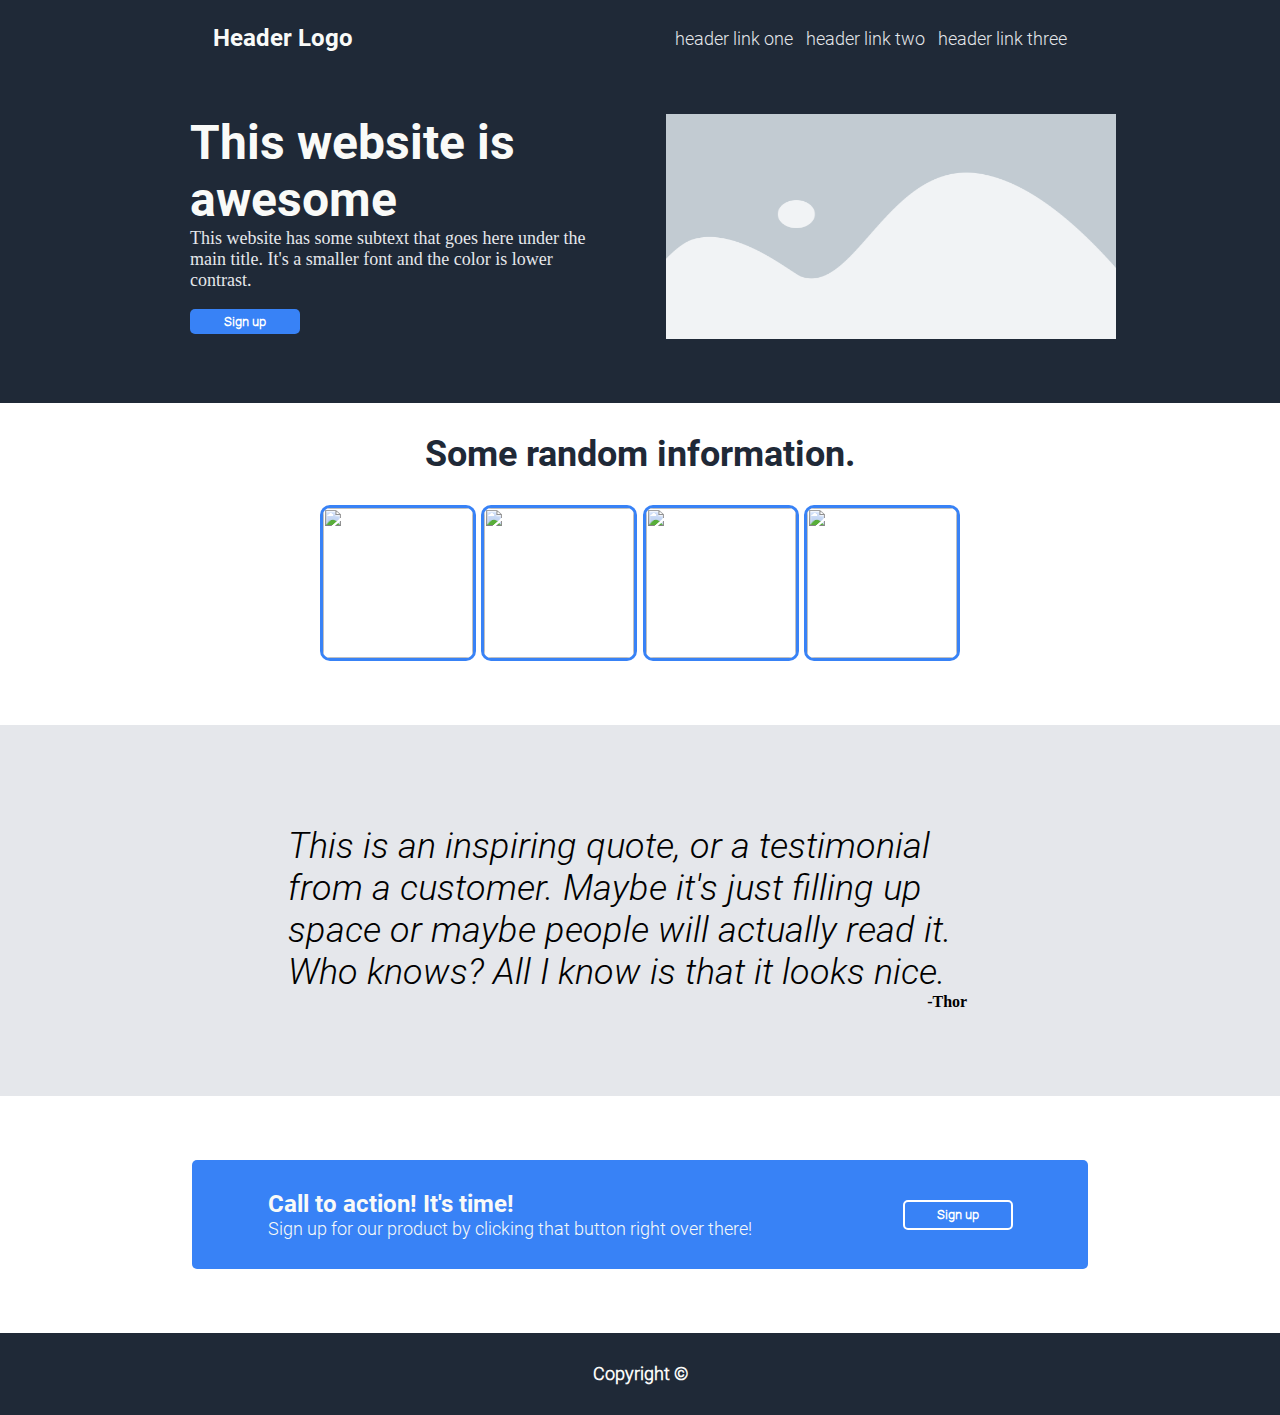
==== index.html @ fd7ac5a5 "First commit" ====
<!DOCTYPE html>
<html lang="en">
<head>
    <meta charset="UTF-8">
    <meta http-equiv="X-UA-Compatible" content="IE=edge">
    <meta name="viewport" content="width=device-width, initial-scale=1.0">
    <title>Document</title>
    <link rel="stylesheet" href="./styles.css">
</head>
<body>
    <header>
        <section id="header-top">
            <h3>Header Logo</h3>
            <ul>
                <li>header link one</li>
                <li>header link two</li>
                <li>header link three</li>
            </ul>
        </section>
        <section id="header-main">
            <div>
                <h1>This website is awesome</h1>
                <p>This website has some subtext that goes here under the main title. 
                    It's a smaller font and the color is lower contrast.</p>
                <button id="header-button">Sign up</button>   
            </div>
            <img src="./pictures/placeholder-image.png" alt="placeholder image">
        </section>
    </header>
    <main>
        <section id="main-top">
            <h2>Some random information.</h2>
            <div id="picture-row">
                <img src="" alt="" class="small-picture">    
                <img src="" alt="" class="small-picture">
                <img src="" alt="" class="small-picture">
                <img src="" alt="" class="small-picture">
            </div>   
        </section>
        <section id="main-middle">
            <p>This is an inspiring quote, or a testimonial from
                a customer. Maybe it's just filling up space or
                maybe people will actually read it. Who knows?
                All I know is that it looks nice.</p>
                <h4>-Thor</h4>
        </section>
        <section id="main-bottom">
            <div>
                <h4>Call to action! It's time!</h4>
                <p>Sign up for our product by clicking that button right over there!</p>
            </div>
            <button>Sign up</button>
        </section>
    </main>
    <footer>
        <h5>Copyright ©</h5>
    </footer>
</body>
</html>
---- styles.css ----
@font-face {
    font-family: "Roboto";
    src: url(fonts/Roboto-Black.ttf) format('truetype');
    font-weight: normal;
}

@font-face {
    font-family: "Roboto";
    src: url(fonts/Roboto-Bold.ttf) format('truetype');
    font-weight: bolder;
}

@font-face {
    font-family: "Roboto Light Italic";
    src: url(fonts/Roboto-LightItalic.ttf) format('truetype');
    /* font-style: italic; */
}

@font-face {
    font-family: "Roboto Light";
    src: url(fonts/Roboto-Light.ttf) format('truetype');
}


/* HEADER */

header {
    background-color: #1F2937;
    display: flex;
    flex-direction: column;
}

body {
    margin: auto;
}

#header-top {
    display: flex;
    /* width: 80%; */
    justify-content: center;
    align-items: center;
}

ul {
    margin-left: 4%;
}

li {
    font-size: 18px;
    color: #e5e7eb;
    float: left;
    list-style: none;
    margin-left: 1vw;
    font-family: "Roboto Light", sans-serif;
}

li:hover {
    border-bottom: 1px solid #e5e7eb;
}

h3 {
    font-family: "Roboto", sans-serif;
    font-size: 24px;
    color: #F9FAF8;
    margin-right: 17%;
    
}

#header-main h1 {
    font-family: "Roboto", sans-serif;
    font-size: 48px;
    /* font-weight: bolder; */
    color: #F9FAF8;
    margin: 0;
}

#header-main p {
    font-size: 18px;
    color: #e5e7eb;
    margin-top: 0;
    /* border: 1px solid yellow; */
    width: 90%;
}


#header-main {
    display: flex;
    justify-content: center;
    align-items: center;
}

#header-main div, #header-main img {
    /* border: 1px solid yellow; */
    width: 450px;
    height: 225px;
    margin: 3% 0 5% 2%;
}

#header-button {
    background-color: #3882f6;
    border: 0;
    color: white;
    padding: 5px;
    width: 110px;
    border-radius: 5px;
    font-weight: bold;
    font-family: "Roboto Light", sans-serif;
}

#header-button:hover {
    background-color: #2b64bd;
}

/* BODY */

#main-top {
    display: flex;
    flex-direction: column;
    align-items: center;
    /* border: 3px solid red; */
}

h2 {
    font-size: 36px;
    font-weight: bolder;
    color: #1f2937;
    font-family: "Roboto", sans-serif;
}

#main-top img {
    height: 150px;
    width: 150px;
    border: 3px solid #3882f6;
    border-radius: 10px;
}

#main-top img:hover {
    border: 4px solid #2b64bd;
}

#picture-row {
    /* border: 3px solid black; */
    width: 50%;
    display: flex;
    justify-content: space-between;
}

#main-middle {
    background-color: #e5e7eb;
    display: flex;
    flex-direction: column;
    align-items: center;
    justify-content: center;
    margin: 5% 0 5% 0;
    padding: 5% 0;
}

#main-middle p {
    width: 55%;
    font-family: "Roboto Light Italic", cursive;
    font-size: 36px;
    margin-bottom: 0;
}

#main-middle h4 {
    margin-top: 0;
    position: relative;
    left: 24%;
}

#main-bottom {
    background-color: #3882f6;
    color: #F9FAF8;
    margin: 0 15% 5% 15%;
    padding: 30px 0;
    border-radius: 5px;
    display: flex;
    justify-content: space-around;
    align-items: center;
}

#main-bottom button {
    background-color: #3882f6;
    padding: 5px;
    border: 2px solid white;
    width: 110px;
    height: 30px;
    color: white;
    border-radius: 5px;
    font-weight: bold;
    font-family: "Roboto Light", sans-serif;
}

#main-bottom h4 {
    font-size: 24px;
    margin: 0 auto;
    font-family: "Roboto", sans-serif;
    font-weight: normal;
}

#main-bottom p {
    margin: 0 auto;
    font-size: 18px;
    font-family: "Roboto Light",sans-serif;
}


#main-bottom button:hover {
    border: 2px solid #2b64bd;
    background-color: #2b64bd;
}

footer {
    background-color: #1F2937;
    color: #F9FAF8;
    display: flex;
    justify-content: center;
    align-items: center;
}

footer h5 {
    font-size: 18px;
    font-family: "Roboto Light", sans-serif;
}
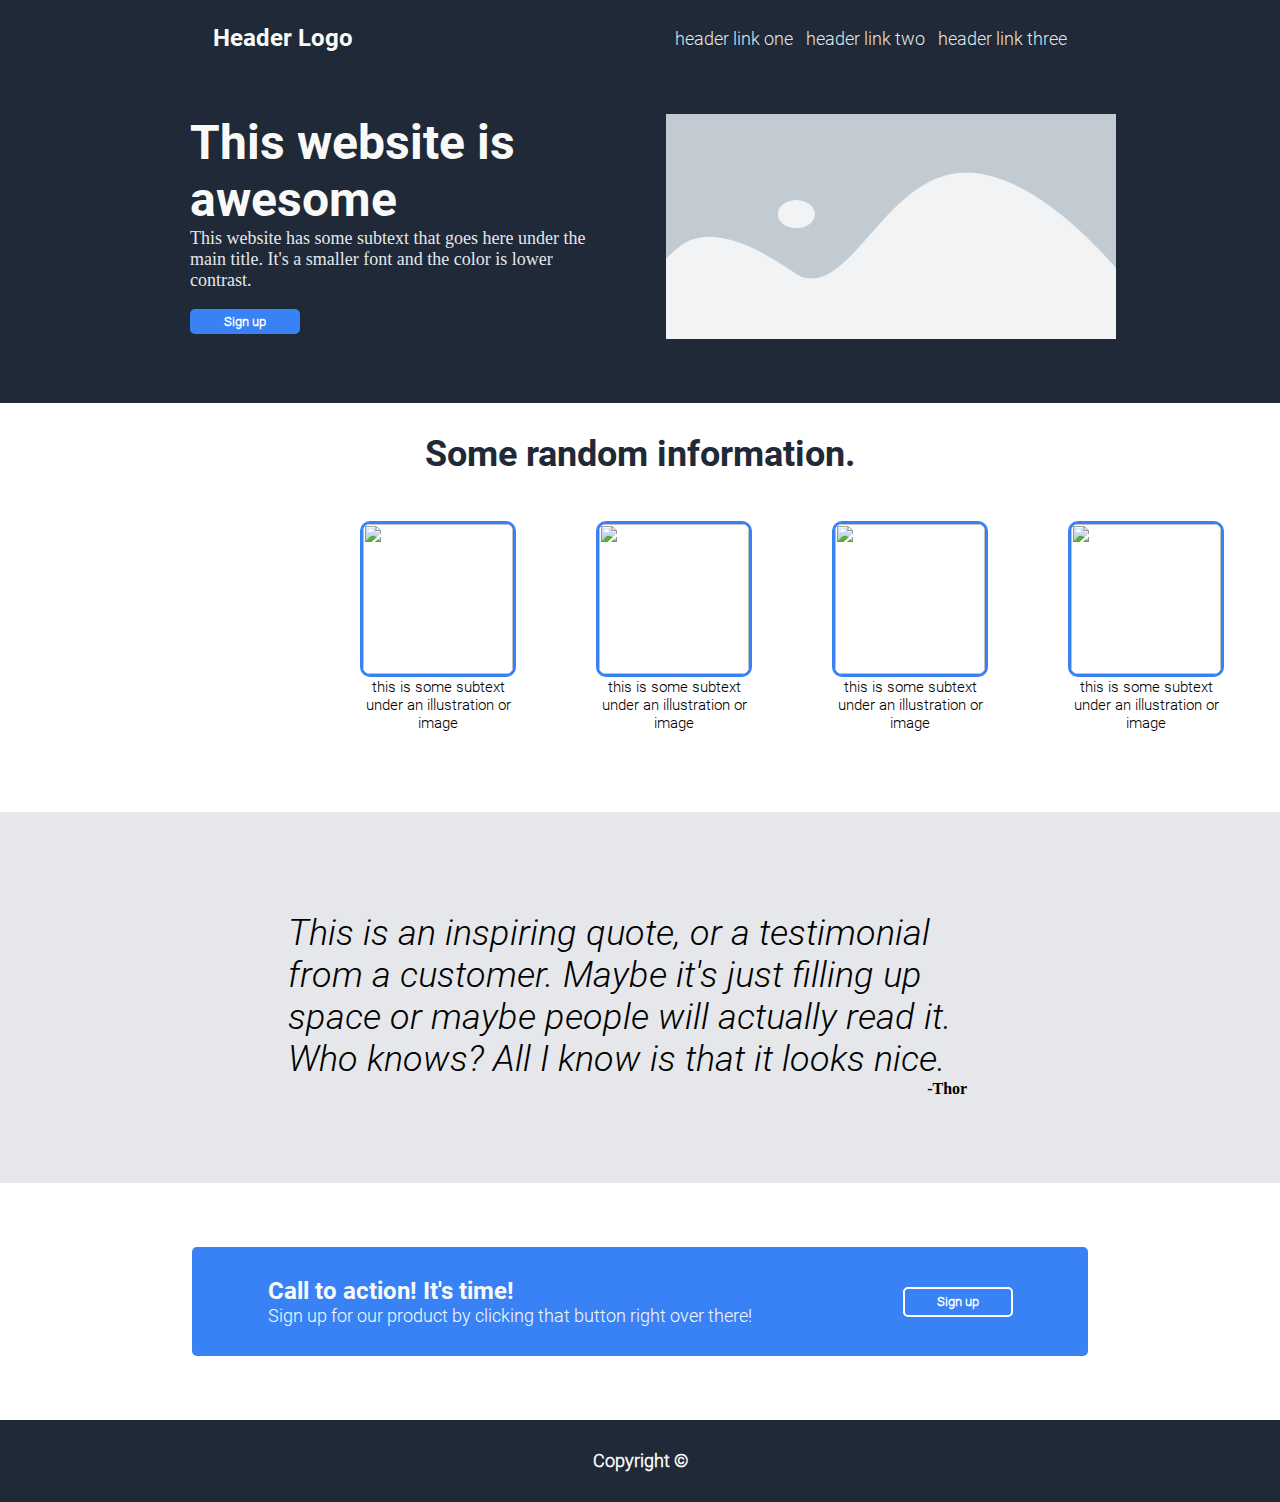
==== commit 54e09781: "Added subtext under images" ====
--- a/index.html
+++ b/index.html
@@ -4,7 +4,7 @@
     <meta charset="UTF-8">
     <meta http-equiv="X-UA-Compatible" content="IE=edge">
     <meta name="viewport" content="width=device-width, initial-scale=1.0">
-    <title>Document</title>
+    <title>Awesome Website</title>
     <link rel="stylesheet" href="./styles.css">
 </head>
 <body>
@@ -31,10 +31,23 @@
         <section id="main-top">
             <h2>Some random information.</h2>
             <div id="picture-row">
-                <img src="" alt="" class="small-picture">    
-                <img src="" alt="" class="small-picture">
-                <img src="" alt="" class="small-picture">
-                <img src="" alt="" class="small-picture">
+                <figure>
+                    <img src="" alt="" class="small-picture"> 
+                    <figcaption>this is some subtext under an illustration or image</figcaption>
+                </figure>
+                <figure>
+                    <img src="" alt="" class="small-picture">    
+                    <figcaption>this is some subtext under an illustration or image</figcaption>
+                </figure>   
+                <figure>
+                   <img src="" alt="" class="small-picture"> 
+                   <figcaption>this is some subtext under an illustration or image</figcaption>
+                </figure>
+                <figure>
+                   <img src="" alt="" class="small-picture"> 
+                   <figcaption>this is some subtext under an illustration or image</figcaption>
+                </figure>
+                
             </div>   
         </section>
         <section id="main-middle">
@@ -56,4 +69,4 @@
         <h5>Copyright ©</h5>
     </footer>
 </body>
-</html>+</html>
--- a/styles.css
+++ b/styles.css
@@ -132,6 +132,12 @@
     width: 150px;
     border: 3px solid #3882f6;
     border-radius: 10px;
+}
+
+#main-top figcaption {
+    font-family: "Roboto Light", sans-serif;
+    font-size: 15px;
+    text-align: center;
 }
 
 #main-top img:hover {
@@ -221,4 +227,9 @@
 footer h5 {
     font-size: 18px;
     font-family: "Roboto Light", sans-serif;
-}+}
+
+/*  1. Organize CSS into sections and separate what selectors do what
+    2. Add Semantics to HTML (figure/figcaption, quote etc)
+    3. Make all margins/paddings use proper values (you know what that means)
+    4. Add additional pages ??? */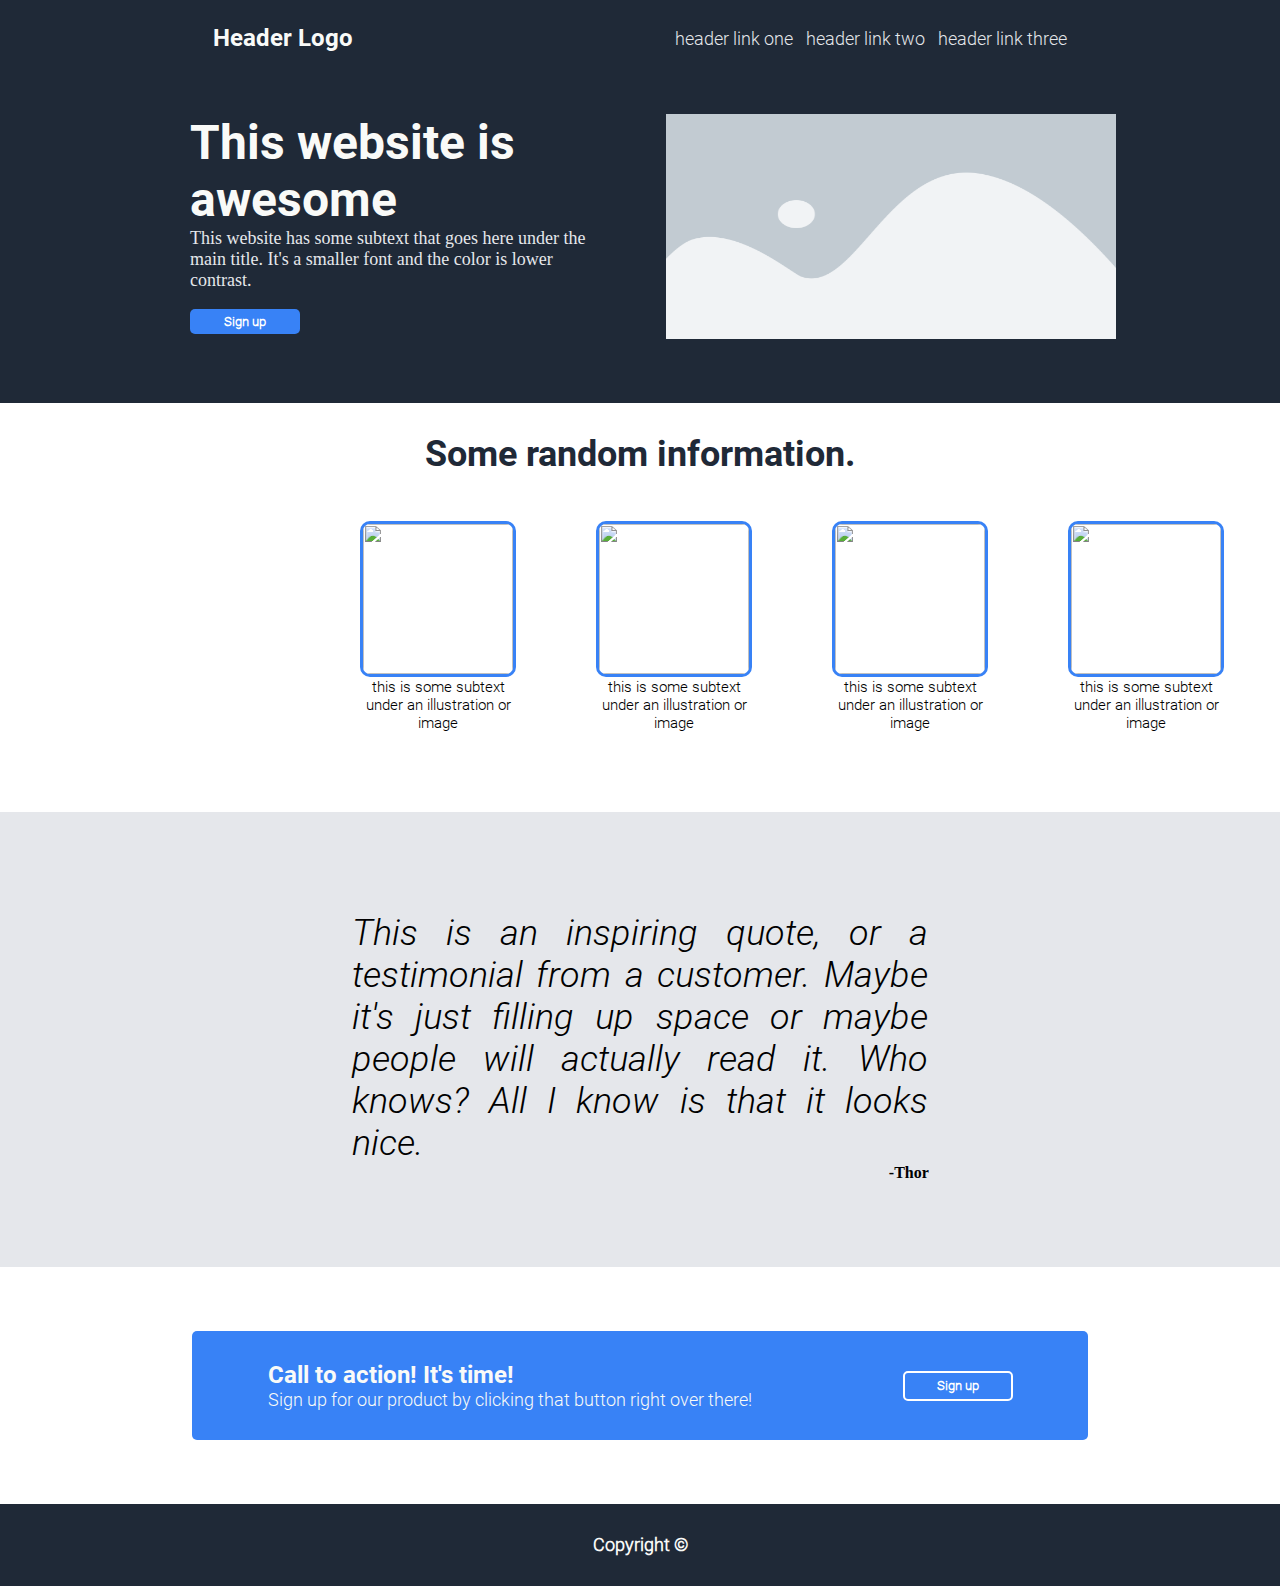
==== commit 5225e622: "Commit before changing m+p to rem" ====
--- a/index.html
+++ b/index.html
@@ -11,7 +11,8 @@
     <header>
         <section id="header-top">
             <h3>Header Logo</h3>
-            <ul>
+            <!-- add nav tag -->
+            <ul> 
                 <li>header link one</li>
                 <li>header link two</li>
                 <li>header link three</li>
@@ -47,15 +48,12 @@
                    <img src="" alt="" class="small-picture"> 
                    <figcaption>this is some subtext under an illustration or image</figcaption>
                 </figure>
-                
             </div>   
         </section>
         <section id="main-middle">
-            <p>This is an inspiring quote, or a testimonial from
-                a customer. Maybe it's just filling up space or
-                maybe people will actually read it. Who knows?
-                All I know is that it looks nice.</p>
-                <h4>-Thor</h4>
+            <blockquote>This is an inspiring quote, or a testimonial from a customer. Maybe it's just filling up space or
+                        maybe people will actually read it. Who knows? All I know is that it looks nice. </blockquote>    
+            <h4>-Thor</h4>
         </section>
         <section id="main-bottom">
             <div>
--- a/styles.css
+++ b/styles.css
@@ -34,11 +34,20 @@
     margin: auto;
 }
 
+/* header top part */
+
 #header-top {
     display: flex;
-    /* width: 80%; */
-    justify-content: center;
-    align-items: center;
+    justify-content: center;
+    align-items: center;
+}
+
+h3 {
+    font-family: "Roboto", sans-serif;
+    font-size: 24px;
+    color: #F9FAF8;
+    margin-right: 17%;
+    
 }
 
 ul {
@@ -58,18 +67,17 @@
     border-bottom: 1px solid #e5e7eb;
 }
 
-h3 {
-    font-family: "Roboto", sans-serif;
-    font-size: 24px;
-    color: #F9FAF8;
-    margin-right: 17%;
-    
+/* header main part */
+
+#header-main {
+    display: flex;
+    justify-content: center;
+    align-items: center;
 }
 
 #header-main h1 {
     font-family: "Roboto", sans-serif;
     font-size: 48px;
-    /* font-weight: bolder; */
     color: #F9FAF8;
     margin: 0;
 }
@@ -78,19 +86,10 @@
     font-size: 18px;
     color: #e5e7eb;
     margin-top: 0;
-    /* border: 1px solid yellow; */
     width: 90%;
 }
 
-
-#header-main {
-    display: flex;
-    justify-content: center;
-    align-items: center;
-}
-
 #header-main div, #header-main img {
-    /* border: 1px solid yellow; */
     width: 450px;
     height: 225px;
     margin: 3% 0 5% 2%;
@@ -111,13 +110,15 @@
     background-color: #2b64bd;
 }
 
-/* BODY */
+
+/* MAIN */
+
+/* First section */
 
 #main-top {
     display: flex;
     flex-direction: column;
     align-items: center;
-    /* border: 3px solid red; */
 }
 
 h2 {
@@ -125,6 +126,18 @@
     font-weight: bolder;
     color: #1f2937;
     font-family: "Roboto", sans-serif;
+}
+
+#picture-row { /* Images with captions overflow div container !!! */
+    width: 50%;
+    display: flex;
+    justify-content: space-between;
+}
+
+#main-top figcaption {
+    font-family: "Roboto Light", sans-serif;
+    font-size: 15px;
+    text-align: center;
 }
 
 #main-top img {
@@ -134,22 +147,11 @@
     border-radius: 10px;
 }
 
-#main-top figcaption {
-    font-family: "Roboto Light", sans-serif;
-    font-size: 15px;
-    text-align: center;
-}
-
 #main-top img:hover {
     border: 4px solid #2b64bd;
 }
 
-#picture-row {
-    /* border: 3px solid black; */
-    width: 50%;
-    display: flex;
-    justify-content: space-between;
-}
+/* Second section */
 
 #main-middle {
     background-color: #e5e7eb;
@@ -161,18 +163,21 @@
     padding: 5% 0;
 }
 
-#main-middle p {
-    width: 55%;
+#main-middle blockquote {
+    width: 45%;
     font-family: "Roboto Light Italic", cursive;
     font-size: 36px;
     margin-bottom: 0;
+    text-align: justify;
 }
 
 #main-middle h4 {
     margin-top: 0;
     position: relative;
-    left: 24%;
-}
+    left: 21%;
+}
+
+/* Third section */
 
 #main-bottom {
     background-color: #3882f6;
@@ -183,6 +188,19 @@
     display: flex;
     justify-content: space-around;
     align-items: center;
+}
+
+#main-bottom h4 {
+    font-size: 24px;
+    margin: 0 auto;
+    font-family: "Roboto", sans-serif;
+    font-weight: normal;
+}
+
+#main-bottom p {
+    margin: 0 auto;
+    font-size: 18px;
+    font-family: "Roboto Light",sans-serif;
 }
 
 #main-bottom button {
@@ -197,24 +215,13 @@
     font-family: "Roboto Light", sans-serif;
 }
 
-#main-bottom h4 {
-    font-size: 24px;
-    margin: 0 auto;
-    font-family: "Roboto", sans-serif;
-    font-weight: normal;
-}
-
-#main-bottom p {
-    margin: 0 auto;
-    font-size: 18px;
-    font-family: "Roboto Light",sans-serif;
-}
-
-
 #main-bottom button:hover {
     border: 2px solid #2b64bd;
     background-color: #2b64bd;
 }
+
+
+/* FOOTER */
 
 footer {
     background-color: #1F2937;
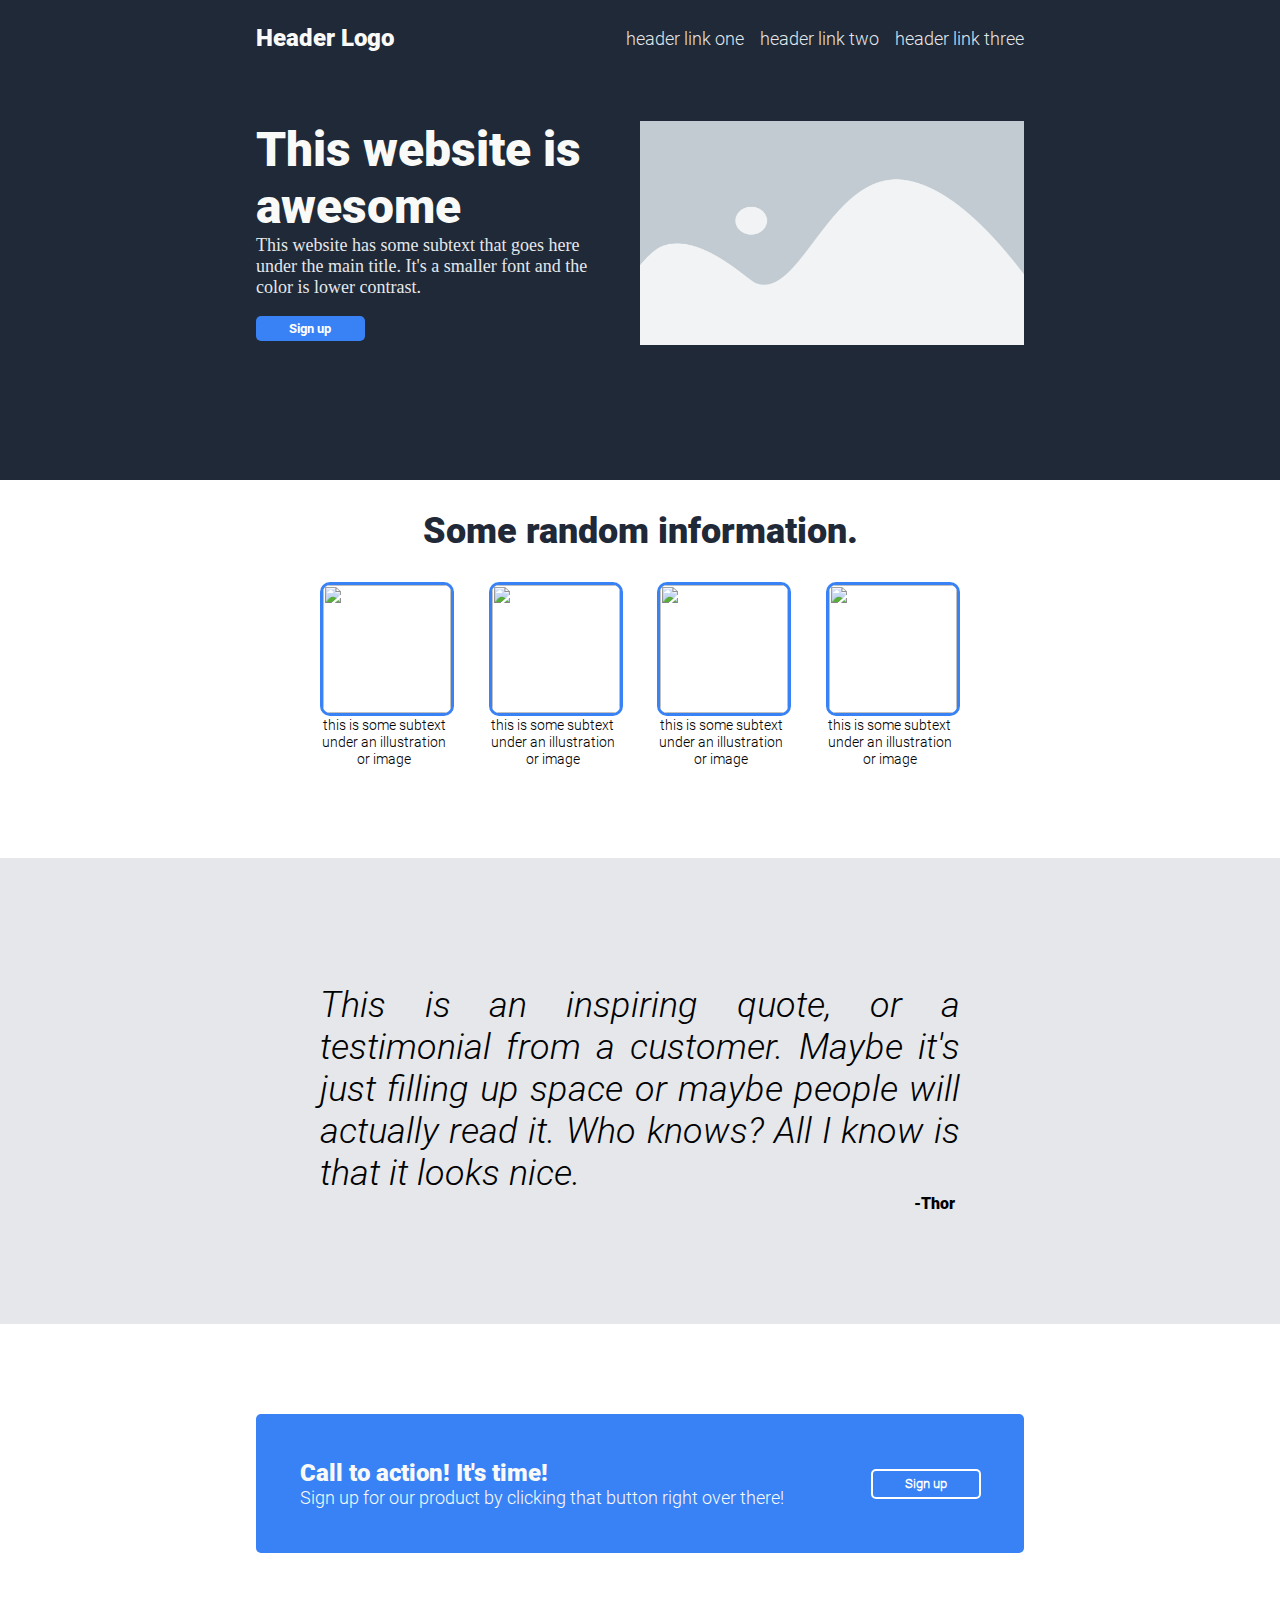
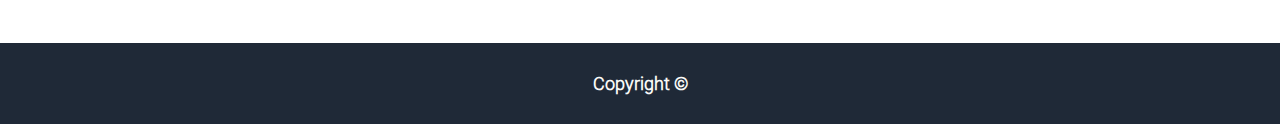
==== commit 8d2faf13: "Fonts changed to rem m+p to vh/vw" ====
--- a/index.html
+++ b/index.html
@@ -11,12 +11,13 @@
     <header>
         <section id="header-top">
             <h3>Header Logo</h3>
-            <!-- add nav tag -->
-            <ul> 
-                <li>header link one</li>
-                <li>header link two</li>
-                <li>header link three</li>
-            </ul>
+            <nav>
+                <ul> 
+                    <li>header link one</li>
+                    <li>header link two</li>
+                    <li>header link three</li>
+                </ul>  
+            </nav>
         </section>
         <section id="header-main">
             <div>
--- a/styles.css
+++ b/styles.css
@@ -5,9 +5,8 @@
 }
 
 @font-face {
-    font-family: "Roboto";
+    font-family: "Roboto Bold";
     src: url(fonts/Roboto-Bold.ttf) format('truetype');
-    font-weight: bolder;
 }
 
 @font-face {
@@ -22,77 +21,88 @@
 }
 
 
+/* HTML AND BODY */
+
+html {
+    font-size: 100%;
+}
+
+body {
+    margin: auto;
+}
+
+
 /* HEADER */
 
 header {
     background-color: #1F2937;
     display: flex;
     flex-direction: column;
-}
-
-body {
-    margin: auto;
+    align-items: center;
 }
 
 /* header top part */
 
 #header-top {
-    display: flex;
-    justify-content: center;
+    width: 60%;
+    display: flex;
+    justify-content: space-between;
     align-items: center;
 }
 
 h3 {
     font-family: "Roboto", sans-serif;
-    font-size: 24px;
-    color: #F9FAF8;
-    margin-right: 17%;
-    
-}
-
-ul {
-    margin-left: 4%;
-}
-
-li {
-    font-size: 18px;
+    font-size: 1.5rem;
+    color: #F9FAF8;
+}
+
+
+nav ul {
+    margin: 0;
+    padding: 0;
+}
+
+nav li {
+    font-size: 1.125rem;
     color: #e5e7eb;
     float: left;
     list-style: none;
-    margin-left: 1vw;
-    font-family: "Roboto Light", sans-serif;
-}
-
-li:hover {
+    margin-left: 1rem;
+    font-family: "Roboto Light", sans-serif;
+}
+
+nav li:hover {
     border-bottom: 1px solid #e5e7eb;
 }
 
 /* header main part */
 
 #header-main {
-    display: flex;
-    justify-content: center;
+    width: 60%;
+    display: flex;
+    justify-content: space-between;
     align-items: center;
 }
 
 #header-main h1 {
     font-family: "Roboto", sans-serif;
-    font-size: 48px;
+    font-size: 3rem;
     color: #F9FAF8;
     margin: 0;
 }
 
 #header-main p {
-    font-size: 18px;
+    font-size: 1.125rem;
     color: #e5e7eb;
     margin-top: 0;
     width: 90%;
 }
 
 #header-main div, #header-main img {
-    width: 450px;
-    height: 225px;
-    margin: 3% 0 5% 2%;
+    width: 28rem;
+    height: 14rem;
+    margin-top: 5vh;
+    margin-bottom: 15vh;
 }
 
 #header-button {
@@ -100,10 +110,9 @@
     border: 0;
     color: white;
     padding: 5px;
-    width: 110px;
+    width: 6.8rem;
     border-radius: 5px;
-    font-weight: bold;
-    font-family: "Roboto Light", sans-serif;
+    font-family: "Roboto Bold", sans-serif;
 }
 
 #header-button:hover {
@@ -122,27 +131,32 @@
 }
 
 h2 {
-    font-size: 36px;
+    font-size: 2.25rem;
     font-weight: bolder;
     color: #1f2937;
     font-family: "Roboto", sans-serif;
 }
 
-#picture-row { /* Images with captions overflow div container !!! */
-    width: 50%;
+#picture-row {
+    width: 50vw;
     display: flex;
     justify-content: space-between;
 }
 
+#main-top figure {
+    margin: 0;
+}
+
 #main-top figcaption {
-    font-family: "Roboto Light", sans-serif;
-    font-size: 15px;
+    width: 10vw;
+    font-family: "Roboto Light", sans-serif;
+    font-size: 0.9rem;
     text-align: center;
 }
 
 #main-top img {
-    height: 150px;
-    width: 150px;
+    height: 10vw;
+    width: 10vw;
     border: 3px solid #3882f6;
     border-radius: 10px;
 }
@@ -159,14 +173,14 @@
     flex-direction: column;
     align-items: center;
     justify-content: center;
-    margin: 5% 0 5% 0;
-    padding: 5% 0;
+    margin: 10vh 0 10vh 0;
+    padding: 10vh 0;
 }
 
 #main-middle blockquote {
-    width: 45%;
+    width: 50vw;
     font-family: "Roboto Light Italic", cursive;
-    font-size: 36px;
+    font-size: 2.25rem;
     margin-bottom: 0;
     text-align: justify;
 }
@@ -174,16 +188,18 @@
 #main-middle h4 {
     margin-top: 0;
     position: relative;
-    left: 21%;
+    left: 23vw;
+    font-family: "Roboto", sans-serif;
 }
 
 /* Third section */
 
 #main-bottom {
+    width: 60vw;
     background-color: #3882f6;
     color: #F9FAF8;
-    margin: 0 15% 5% 15%;
-    padding: 30px 0;
+    margin: 0 20vw;
+    padding: 5vh 0;
     border-radius: 5px;
     display: flex;
     justify-content: space-around;
@@ -191,7 +207,7 @@
 }
 
 #main-bottom h4 {
-    font-size: 24px;
+    font-size: 1.5rem;
     margin: 0 auto;
     font-family: "Roboto", sans-serif;
     font-weight: normal;
@@ -199,7 +215,7 @@
 
 #main-bottom p {
     margin: 0 auto;
-    font-size: 18px;
+    font-size: 1.125rem;
     font-family: "Roboto Light",sans-serif;
 }
 
@@ -229,14 +245,11 @@
     display: flex;
     justify-content: center;
     align-items: center;
+    margin-top: 10vh;
 }
 
 footer h5 {
-    font-size: 18px;
-    font-family: "Roboto Light", sans-serif;
-}
-
-/*  1. Organize CSS into sections and separate what selectors do what
-    2. Add Semantics to HTML (figure/figcaption, quote etc)
-    3. Make all margins/paddings use proper values (you know what that means)
-    4. Add additional pages ??? */+    font-size: 1.125rem;
+    font-family: "Roboto Light", sans-serif;
+}
+
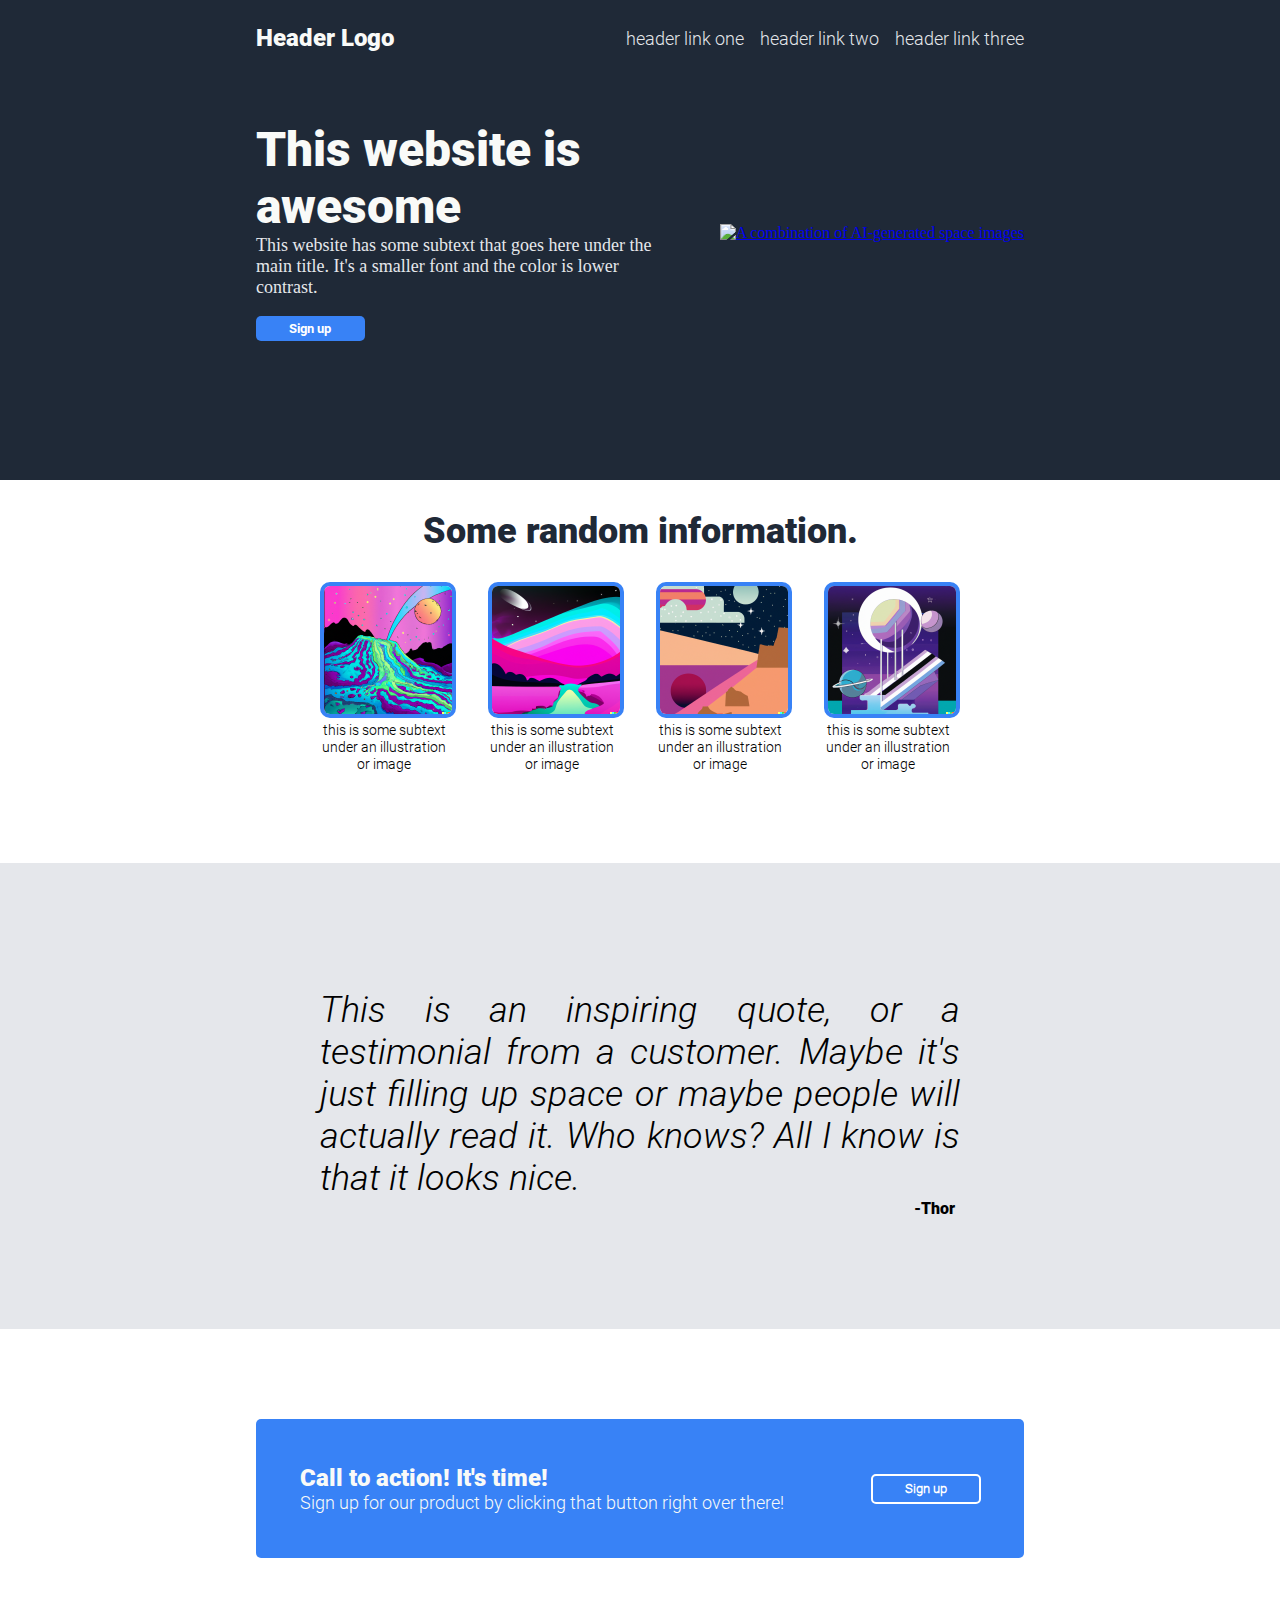
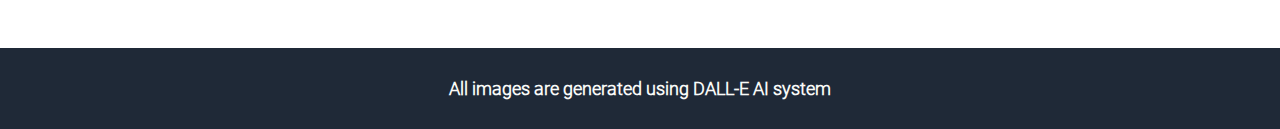
==== commit 9dc7dad7: "Final commit (tweaks, added images and qol)" ====
--- a/index.html
+++ b/index.html
@@ -26,7 +26,7 @@
                     It's a smaller font and the color is lower contrast.</p>
                 <button id="header-button">Sign up</button>   
             </div>
-            <img src="./pictures/placeholder-image.png" alt="placeholder image">
+            <a href="https://openai.com/dall-e-2/" target="blank"><img src="./pictures/trippy-cosmonaut.png" alt="A combination of AI-generated space images"></a>
         </section>
     </header>
     <main>
@@ -34,19 +34,19 @@
             <h2>Some random information.</h2>
             <div id="picture-row">
                 <figure>
-                    <img src="" alt="" class="small-picture"> 
+                    <img src="./pictures/1.png" alt="digital art vector picture cosmic landscape in neon colors " class="small-picture"> 
                     <figcaption>this is some subtext under an illustration or image</figcaption>
                 </figure>
                 <figure>
-                    <img src="" alt="" class="small-picture">    
+                    <img src="./pictures/2.png" alt="digital art vector picture cosmic landscape in neon colors " class="small-picture">    
                     <figcaption>this is some subtext under an illustration or image</figcaption>
                 </figure>   
                 <figure>
-                   <img src="" alt="" class="small-picture"> 
+                   <img src="./pictures/3.png" alt="digital art vector picture cosmic landscape in neon colors " class="small-picture"> 
                    <figcaption>this is some subtext under an illustration or image</figcaption>
                 </figure>
                 <figure>
-                   <img src="" alt="" class="small-picture"> 
+                   <img src="./pictures/4.png" alt="digital art vector picture cosmic landscape in neon colors " class="small-picture"> 
                    <figcaption>this is some subtext under an illustration or image</figcaption>
                 </figure>
             </div>   
@@ -65,7 +65,7 @@
         </section>
     </main>
     <footer>
-        <h5>Copyright ©</h5>
+        <h5>All images are generated using DALL-E AI system</h5>
     </footer>
 </body>
 </html>
--- a/styles.css
+++ b/styles.css
@@ -103,6 +103,10 @@
     height: 14rem;
     margin-top: 5vh;
     margin-bottom: 15vh;
+}
+
+#header-main img:hover {
+    border: 1px white solid;
 }
 
 #header-button {
@@ -157,12 +161,12 @@
 #main-top img {
     height: 10vw;
     width: 10vw;
-    border: 3px solid #3882f6;
+    border: 4px solid #3882f6;
     border-radius: 10px;
 }
 
 #main-top img:hover {
-    border: 4px solid #2b64bd;
+    border: 4px ridge #2b64bd;
 }
 
 /* Second section */
@@ -233,7 +237,7 @@
 
 #main-bottom button:hover {
     border: 2px solid #2b64bd;
-    background-color: #2b64bd;
+    color: #2b64bd;
 }
 
 
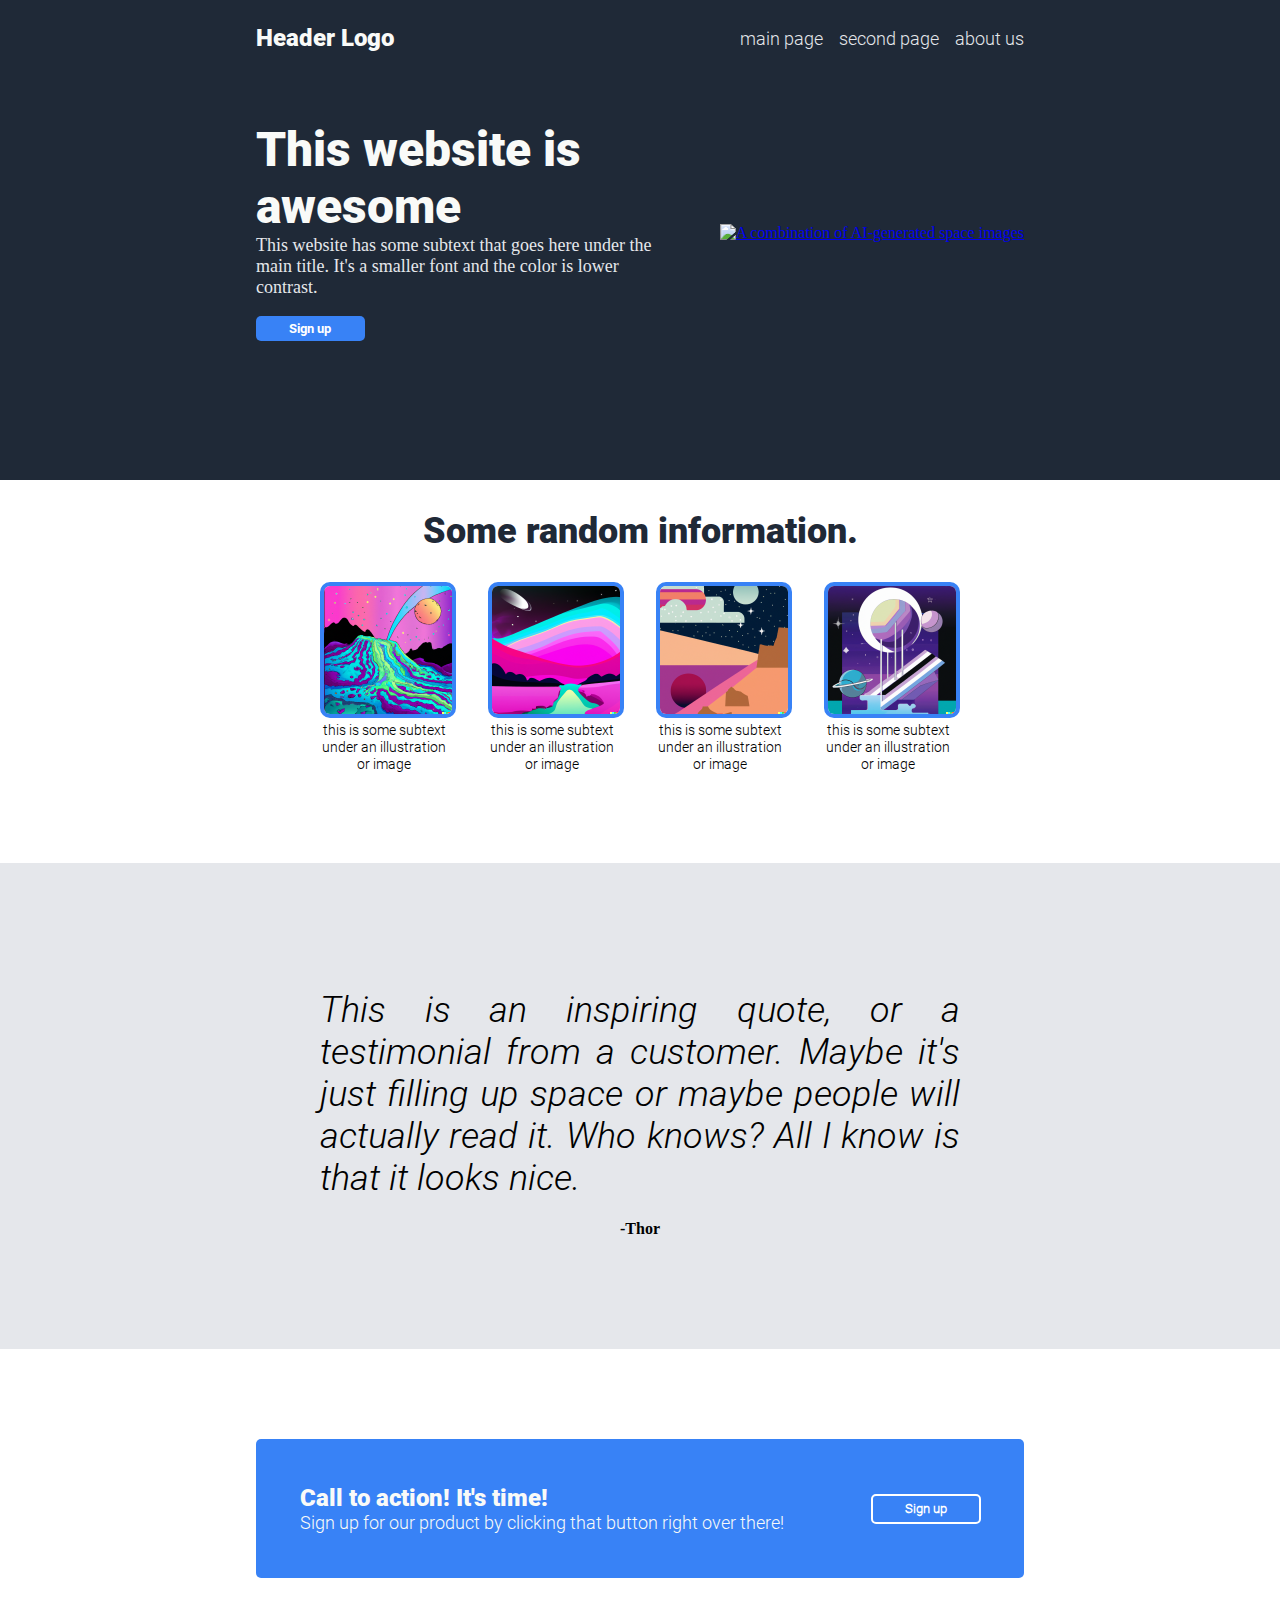
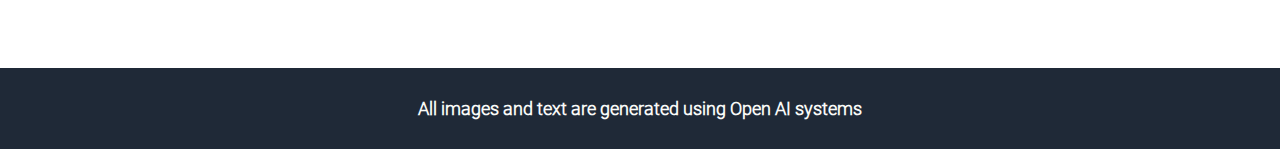
==== commit a051a718: "Final commit" ====
--- a/index.html
+++ b/index.html
@@ -9,28 +9,28 @@
 </head>
 <body>
     <header>
-        <section id="header-top">
+        <section class="header-top">
             <h3>Header Logo</h3>
             <nav>
                 <ul> 
-                    <li>header link one</li>
-                    <li>header link two</li>
-                    <li>header link three</li>
+                    <li><a href="./index.html">main page</a></li>
+                    <li><a href="./pages/second_page.html">second page</a></li>
+                    <li><a href="./pages/about_us.html">about us</a></li>
                 </ul>  
             </nav>
         </section>
-        <section id="header-main">
-            <div>
+        <section class="header-main">
+            <div id="header-text">
                 <h1>This website is awesome</h1>
                 <p>This website has some subtext that goes here under the main title. 
                     It's a smaller font and the color is lower contrast.</p>
-                <button id="header-button">Sign up</button>   
+                <button id="sign-up-btn-blue">Sign up</button>   
             </div>
-            <a href="https://openai.com/dall-e-2/" target="blank"><img src="./pictures/trippy-cosmonaut.png" alt="A combination of AI-generated space images"></a>
+            <a href="https://openai.com/dall-e-2/" target="blank"><img id="dall-e-link" src="./pictures/trippy-cosmonaut.png" alt="A combination of AI-generated space images"></a>
         </section>
     </header>
     <main>
-        <section id="main-top">
+        <section class="main-content">
             <h2>Some random information.</h2>
             <div id="picture-row">
                 <figure>
@@ -51,12 +51,12 @@
                 </figure>
             </div>   
         </section>
-        <section id="main-middle">
+        <section class="grey-content">
             <blockquote>This is an inspiring quote, or a testimonial from a customer. Maybe it's just filling up space or
                         maybe people will actually read it. Who knows? All I know is that it looks nice. </blockquote>    
-            <h4>-Thor</h4>
+            <h4 id="author">-Thor</h4>
         </section>
-        <section id="main-bottom">
+        <section class="blue-banner">
             <div>
                 <h4>Call to action! It's time!</h4>
                 <p>Sign up for our product by clicking that button right over there!</p>
@@ -65,7 +65,7 @@
         </section>
     </main>
     <footer>
-        <h5>All images are generated using DALL-E AI system</h5>
+        <h5>All images and text are generated using Open AI systems</h5>
     </footer>
 </body>
 </html>
--- a/styles.css
+++ b/styles.css
@@ -21,7 +21,7 @@
 }
 
 
-/* HTML AND BODY */
+/* GENERAL FOR ALL PAGES */
 
 html {
     font-size: 100%;
@@ -31,9 +31,6 @@
     margin: auto;
 }
 
-
-/* HEADER */
-
 header {
     background-color: #1F2937;
     display: flex;
@@ -43,7 +40,7 @@
 
 /* header top part */
 
-#header-top {
+.header-top {
     width: 60%;
     display: flex;
     justify-content: space-between;
@@ -56,10 +53,16 @@
     color: #F9FAF8;
 }
 
+/* navigation */
 
 nav ul {
     margin: 0;
     padding: 0;
+}
+
+nav a {
+    text-decoration: none;
+    color: #e5e7eb;
 }
 
 nav li {
@@ -77,39 +80,89 @@
 
 /* header main part */
 
-#header-main {
+.header-main {
     width: 60%;
     display: flex;
     justify-content: space-between;
     align-items: center;
 }
 
-#header-main h1 {
+/* .header-main */ h1 { 
     font-family: "Roboto", sans-serif;
     font-size: 3rem;
     color: #F9FAF8;
     margin: 0;
 }
 
-#header-main p {
+.main-content {
+    display: flex;
+    flex-direction: column;
+    align-items: center;
+}
+
+h2 {
+    font-size: 2.25rem;
+    font-weight: bolder;
+    color: #1f2937;
+    font-family: "Roboto", sans-serif;
+}
+
+.grey-content {
+    background-color: #e5e7eb;
+    display: flex;
+    flex-direction: column;
+    align-items: center;
+    justify-content: center;
+    margin: 10vh 0 10vh 0;
+    padding: 10vh 0;
+}
+
+.grey-content blockquote {
+    width: 50vw;
+    font-family: "Roboto Light Italic", cursive;
+    font-size: 2.25rem;
+    margin-bottom: 0;
+    text-align: justify;
+}
+
+footer {
+    background-color: #1F2937;
+    color: #F9FAF8;
+    display: flex;
+    justify-content: center;
+    align-items: center;
+    margin-top: 10vh;
+}
+
+footer h5 {
+    font-size: 1.125rem;
+    font-family: "Roboto Light", sans-serif;
+}
+
+
+/* MAIN PAGE ELEMENTS */
+
+/* header text, image and btn */
+
+#header-text, #dall-e-link {
+    width: 28rem;
+    height: 14rem;
+    margin-top: 5vh;
+    margin-bottom: 15vh;
+}
+
+#header-text p {
     font-size: 1.125rem;
     color: #e5e7eb;
     margin-top: 0;
     width: 90%;
 }
 
-#header-main div, #header-main img {
-    width: 28rem;
-    height: 14rem;
-    margin-top: 5vh;
-    margin-bottom: 15vh;
-}
-
-#header-main img:hover {
+#dall-e-link:hover {
     border: 1px white solid;
 }
 
-#header-button {
+#sign-up-btn-blue {
     background-color: #3882f6;
     border: 0;
     color: white;
@@ -119,27 +172,11 @@
     font-family: "Roboto Bold", sans-serif;
 }
 
-#header-button:hover {
+#sign-up-btn-blue:hover {
     background-color: #2b64bd;
 }
 
-
-/* MAIN */
-
-/* First section */
-
-#main-top {
-    display: flex;
-    flex-direction: column;
-    align-items: center;
-}
-
-h2 {
-    font-size: 2.25rem;
-    font-weight: bolder;
-    color: #1f2937;
-    font-family: "Roboto", sans-serif;
-}
+/* row of pictures */
 
 #picture-row {
     width: 50vw;
@@ -147,62 +184,44 @@
     justify-content: space-between;
 }
 
-#main-top figure {
+#picture-row figure {
     margin: 0;
 }
 
-#main-top figcaption {
+#picture-row figcaption {
     width: 10vw;
     font-family: "Roboto Light", sans-serif;
     font-size: 0.9rem;
     text-align: center;
 }
 
-#main-top img {
+#picture-row img {
     height: 10vw;
     width: 10vw;
     border: 4px solid #3882f6;
     border-radius: 10px;
 }
 
-#main-top img:hover {
+#picture-row img:hover {
     border: 4px ridge #2b64bd;
 }
 
-/* Second section */
-
-#main-middle {
-    background-color: #e5e7eb;
-    display: flex;
-    flex-direction: column;
-    align-items: center;
-    justify-content: center;
-    margin: 10vh 0 10vh 0;
-    padding: 10vh 0;
-}
-
-#main-middle blockquote {
-    width: 50vw;
-    font-family: "Roboto Light Italic", cursive;
-    font-size: 2.25rem;
-    margin-bottom: 0;
-    text-align: justify;
-}
-
-#main-middle h4 {
+/* quote */
+
+.author {
     margin-top: 0;
     position: relative;
     left: 23vw;
     font-family: "Roboto", sans-serif;
 }
 
-/* Third section */
-
-#main-bottom {
+/* blue banner */
+
+.blue-banner {
     width: 60vw;
     background-color: #3882f6;
     color: #F9FAF8;
-    margin: 0 20vw;
+    margin: 5vh 20vw;
     padding: 5vh 0;
     border-radius: 5px;
     display: flex;
@@ -210,20 +229,20 @@
     align-items: center;
 }
 
-#main-bottom h4 {
+.blue-banner h4 {
     font-size: 1.5rem;
     margin: 0 auto;
     font-family: "Roboto", sans-serif;
     font-weight: normal;
 }
 
-#main-bottom p {
+.blue-banner p {
     margin: 0 auto;
     font-size: 1.125rem;
     font-family: "Roboto Light",sans-serif;
 }
 
-#main-bottom button {
+.blue-banner button {
     background-color: #3882f6;
     padding: 5px;
     border: 2px solid white;
@@ -235,25 +254,259 @@
     font-family: "Roboto Light", sans-serif;
 }
 
-#main-bottom button:hover {
+.blue-banner button:hover {
     border: 2px solid #2b64bd;
     color: #2b64bd;
 }
 
-
-/* FOOTER */
-
-footer {
-    background-color: #1F2937;
-    color: #F9FAF8;
-    display: flex;
+/* SECOND PAGE */
+
+/* header */
+
+.header-animation {
     justify-content: center;
-    align-items: center;
-    margin-top: 10vh;
-}
-
-footer h5 {
-    font-size: 1.125rem;
-    font-family: "Roboto Light", sans-serif;
-}
-
+}
+
+#hover-over-part {
+    display: flex;
+    flex-direction: column-reverse;
+    align-items: center;
+    margin-bottom: 5vh;
+}
+
+#animation {
+    height: 15rem;
+    width: 43rem;
+}
+
+/* article with sidebar picture */
+
+#article-section{
+    display: flex;
+    height: 90%;
+}
+
+#important-article {
+    width: 60vw;
+    margin: 20vh 5vw;
+}
+
+#important-article p {
+    width: 75%;
+    text-align: justify;
+    font-family: "Roboto Light", sans-serif;
+    font-size: 22px;
+}
+
+#sidebar-with-picture {
+    margin: 5vw;
+    margin-left: 0;
+    width: 30vw;
+    display: flex;
+    justify-content: center;
+}
+
+#sidebar-with-picture img {
+    width: 100%;
+    height: 100%;
+    border: 4px solid #3882f6;
+    border-radius: 10px;
+}
+
+#sidebar-with-picture img:hover {
+    border: 4px ridge #2b64bd;
+}
+
+#main-information {
+    width: 75vw;
+    text-align: justify;
+    font-family: "Roboto Light", sans-serif;
+    line-height: 2.5rem;
+    font-size: 1.375rem;
+}
+
+
+/* ABOUT US PAGE */
+
+#about-us {
+    width: 100vw;
+    background-color: #1f2937;
+    display: flex;
+    flex-direction: column;
+    align-items: center;
+    padding: 10vh;
+}
+
+#about-us img {
+    width: 60vw;
+    height: 65vh;
+}
+
+#about-us p {
+    width: 60vw;
+    color:#e5e7eb;
+    font-family: "Roboto Light",sans-serif;
+    text-align: justify;
+}
+
+#contact-us {
+    width: 60vw;
+    display: flex;
+    flex-direction: row;
+    justify-content: center;
+    margin-bottom: 0;
+}
+
+#contact-info {
+    width: 30%;
+    display: flex;
+    flex-direction: column;
+    justify-content: center;
+    align-items: center;
+    margin: 0 5vh;
+    
+}
+
+#contact-info ul {
+    padding: 0;
+    font-family: "Roboto Light", sans-serif;
+    font-size: 1.25rem;
+    list-style: none;
+}
+
+#google-maps {
+    border-radius: 7px;
+    width: 25vw;
+    height: 25vw;
+    border: 4px solid #3882f6;
+    border-radius: 10px; 
+}
+
+#google-maps:hover {
+    border: 5px solid #2b64bd;
+}
+
+#about-us-main {
+    display: flex;
+    flex-direction: column;
+    align-items: center;
+}
+
+
+/* ANIMATION */
+
+/* rocketship parts */
+
+#point {
+    top: 7px;
+    position: absolute;
+    left: 50px;
+    width: 0;
+    height: 0;
+    border-left: 50px solid transparent;
+    border-right: 50px solid transparent;
+    border-bottom: 100px solid darkred;
+    border-radius: 30px;
+  }
+  
+  #hull {
+    left: 50px;
+    top: 70px;
+    position: absolute;
+    width: 100px;
+    height: 200px;
+    background-color: darkgrey;
+    border-radius: 100px;
+  }
+  
+   #window {
+    top: 140px;
+    left: 73px;
+    position: absolute;
+    width: 50px;
+    height: 50px;
+    background-color: white;
+    border-radius: 50%;
+    border: 3px solid gray;
+  }
+  
+  #rockets {
+    left: 35px;
+    top: 200px;
+    position: absolute;
+    border-bottom: 100px solid darkred;
+    border-left: 25px solid transparent;
+    border-right: 25px solid transparent;
+    border-radius: 10px;
+    height: 30px;
+    width: 80px;
+  }
+  
+  #fire {
+    position: absolute;
+    left: 75px;
+    top: 320px;
+    display: block;
+    width: 50px;
+    height: 80px;
+    background-color: orange;
+    border-radius: 50% 50% 50% 50% / 60% 60% 40% 40%;
+    transform: rotate(180deg)
+  } 
+  
+  #small_fire {
+    position: absolute;
+    left: 85px;
+    top: 320px;
+    display: block;
+    width: 30px;
+    height: 60px;
+    background-color: darkorange;
+    border-radius: 50% 50% 50% 50% / 60% 60% 40% 40%;
+    transform: rotate(180deg)
+  } 
+  
+  #rocket-ship {
+    position: absolute;
+    left: 300px;
+    bottom: 270px;
+    height: 400px;
+    width: 200px;
+    transform: rotate(90deg);
+    opacity: 0;
+  }
+
+  #animation:hover #rocket-ship {
+    animation: flying-rocket 5s infinite linear;
+  }
+  
+  @keyframes flying-rocket {
+    0% {
+        opacity: 0;
+        left: 300px;
+        filter: blur(10px);
+    }
+    
+    25% {
+        opacity: 0.5;
+        left: 600px;
+        filter: blur(0);
+    }
+    
+    50% {
+        opacity: 1;
+        left: 800px;
+    }
+    
+    75% {
+      opacity: 0.5;
+      left: 1000px;
+      filter: blur(0px);
+    }
+    
+    100% {
+        opacity: 0;
+        left: 1200px;
+        filter: blur(10px);
+    }
+  }